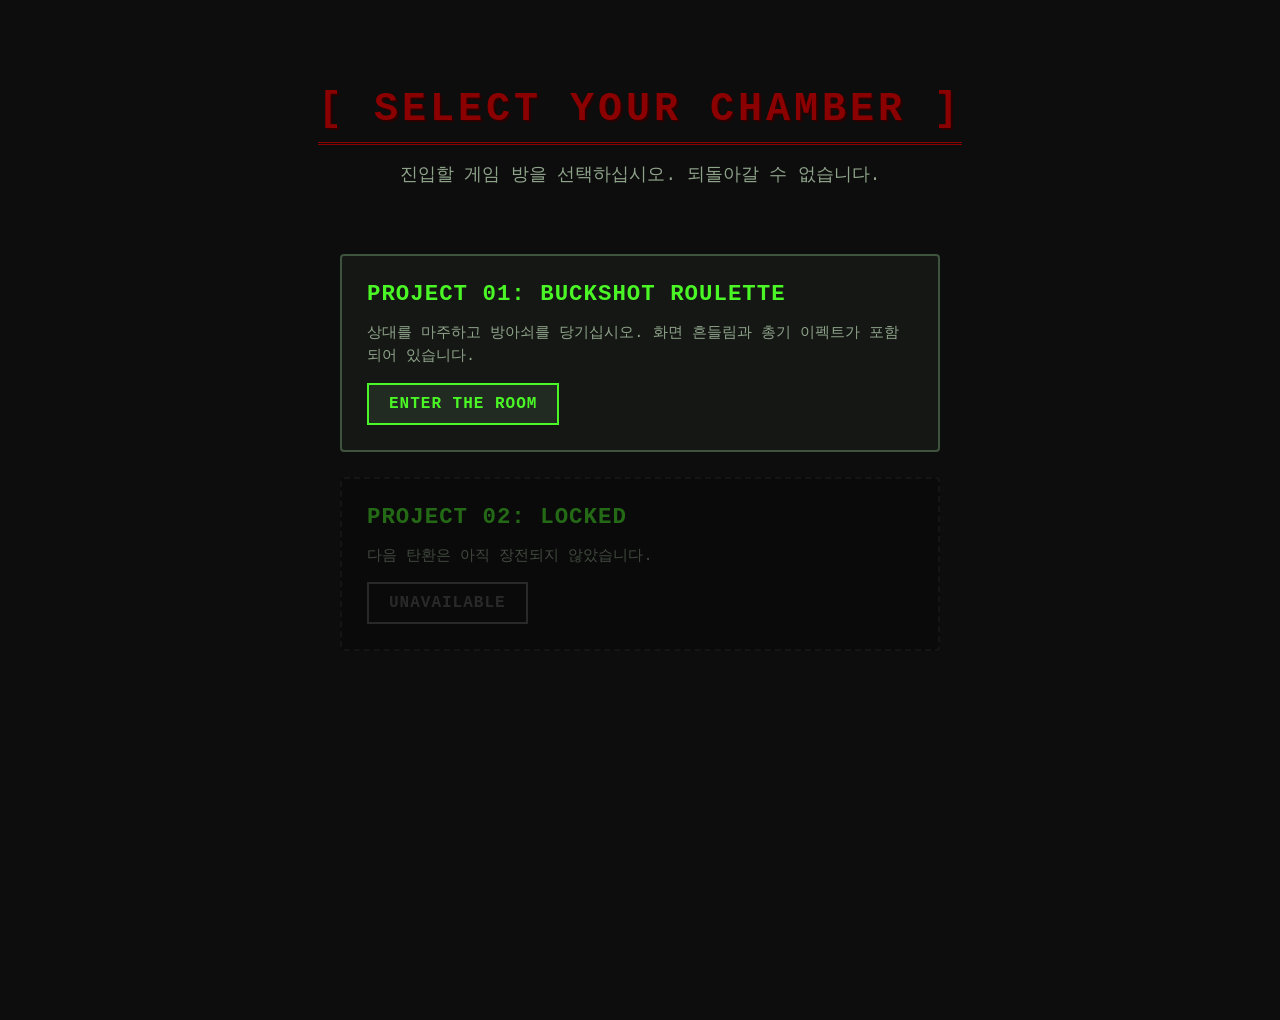
==== index.html @ 2c8a945e "Add files via upload" ====
<!DOCTYPE html>
<html lang="ko">
<head>
    <meta charset="UTF-8">
    <meta name="viewport" content="width=device-width, initial-scale=1.0">
    <title>[ ARCADE CHAMBER ]</title>
    <link rel="stylesheet" href="style.css">
</head>
<body>
    <header>
        <h1>[ SELECT YOUR CHAMBER ]</h1>
        <p>진입할 게임 방을 선택하십시오. 되돌아갈 수 없습니다.</p>
    </header>

    <section id="projects">
        <div class="project-card">
            <h3>PROJECT 01: BUCKSHOT ROULETTE</h3>
            <p>상대를 마주하고 방아쇠를 당기십시오. 화면 흔들림과 총기 이펙트가 포함되어 있습니다.</p>
            <a href="teamBuck/index.html" class="enter-btn">ENTER THE ROOM</a>
        </div>

        <div class="project-card disabled">
            <h3>PROJECT 02: LOCKED</h3>
            <p>다음 탄환은 아직 장전되지 않았습니다.</p>
            <a href="#" class="enter-btn">UNAVAILABLE</a>
        </div>
    </section>
</body>
</html>
---- style.css ----
/* 전체 배경: 어두운 지하 도박장 느낌 */
body {
    background-color: #0c0d0c;
    color: #4af626; /* 형광 녹색 */
    font-family: 'Courier New', monospace;
    margin: 0;
    padding: 60px 20px;
    display: flex;
    flex-direction: column;
    align-items: center;
    min-height: 100vh;
}

header {
    text-align: center;
    margin-bottom: 50px;
}

h1 {
    color: #8b0000; /* 핏빛 붉은색 */
    font-size: 2.5rem;
    letter-spacing: 4px;
    text-shadow: 2px 2px 0px #2b0000;
    border-bottom: 3px double #8b0000;
    padding-bottom: 10px;
    margin-bottom: 15px;
}

header p {
    color: #8fa38b;
    font-size: 1.1rem;
}

/* 프로젝트 카드를 담는 컨테이너 */
#projects {
    max-width: 600px;
    width: 100%;
    display: flex;
    flex-direction: column;
    gap: 25px;
}

/* 게임 선택 카드 */
.project-card {
    background-color: #141713; /* 탁한 국방색 느낌 */
    border: 2px solid #3f543f;
    padding: 25px;
    border-radius: 4px;
    display: flex;
    flex-direction: column;
    gap: 15px;
    transition: all 0.3s ease;
}

.project-card h3 {
    color: #4af626;
    margin: 0;
    font-size: 1.4rem;
    letter-spacing: 1px;
}

.project-card p {
    color: #8fa38b;
    margin: 0;
    line-height: 1.5;
    font-size: 0.95rem;
}

/* 🟢 실제 teamBuck으로 진입하는 버튼 스타일 */
.enter-btn {
    display: inline-block;
    align-self: flex-start;
    background-color: #222b21;
    color: #4af626;
    border: 2px solid #4af626;
    padding: 10px 20px;
    text-decoration: none;
    font-weight: bold;
    font-size: 1rem;
    letter-spacing: 1px;
    transition: all 0.1s ease-in-out;
}

/* 버튼에 마우스 올렸을 때 불빛 들어오는 효과 */
.enter-btn:hover {
    background-color: #4af626;
    color: #0c0d0c;
    box-shadow: 0 0 15px #4af626;
    cursor: pointer;
}

/* 마우스 올렸을 때 카드 전체가 조금 더 밝아짐 */
.project-card:hover {
    border-color: #5a7a5a;
    background-color: #181c17;
}

/* 비활성화된 두 번째 카드 스타일 */
.project-card.disabled {
    border: 2px dashed #222;
    background-color: #050605;
    opacity: 0.4;
}

.project-card.disabled .enter-btn {
    border-color: #555;
    color: #555;
    background-color: transparent;
    pointer-events: none; /* 클릭 안 되게 막음 */
}
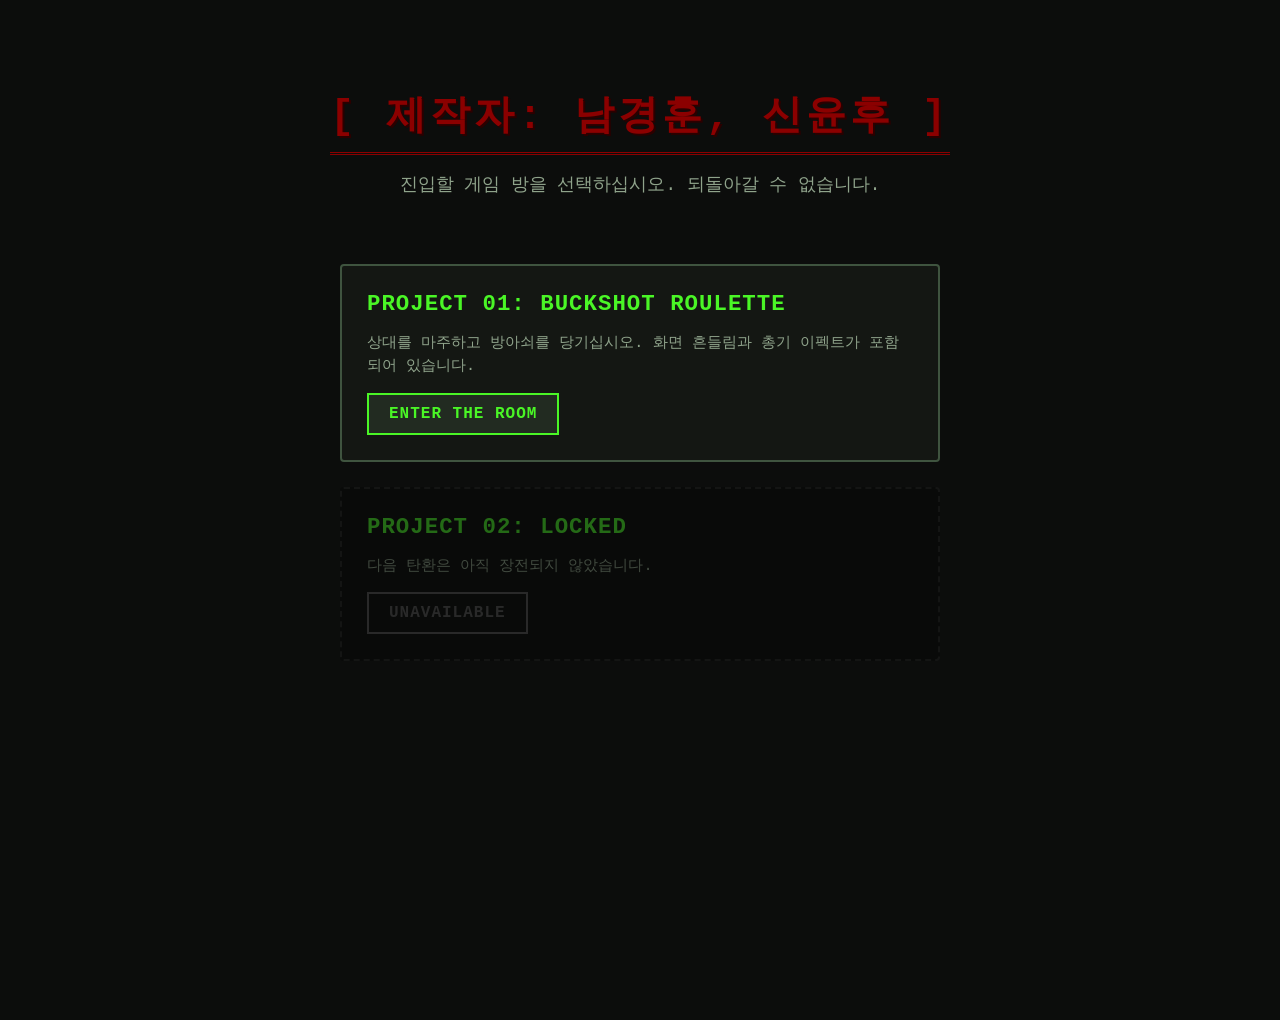
==== commit f4f77a0c: "Update index.html" ====
--- a/index.html
+++ b/index.html
@@ -3,12 +3,12 @@
 <head>
     <meta charset="UTF-8">
     <meta name="viewport" content="width=device-width, initial-scale=1.0">
-    <title>[ ARCADE CHAMBER ]</title>
+    <title>[ Live or Blank ]</title>
     <link rel="stylesheet" href="style.css">
 </head>
 <body>
     <header>
-        <h1>[ SELECT YOUR CHAMBER ]</h1>
+        <h1>[ 제작자: 남경훈, 신윤후 ]</h1>
         <p>진입할 게임 방을 선택하십시오. 되돌아갈 수 없습니다.</p>
     </header>
 
@@ -26,4 +26,4 @@
         </div>
     </section>
 </body>
-</html>+</html>
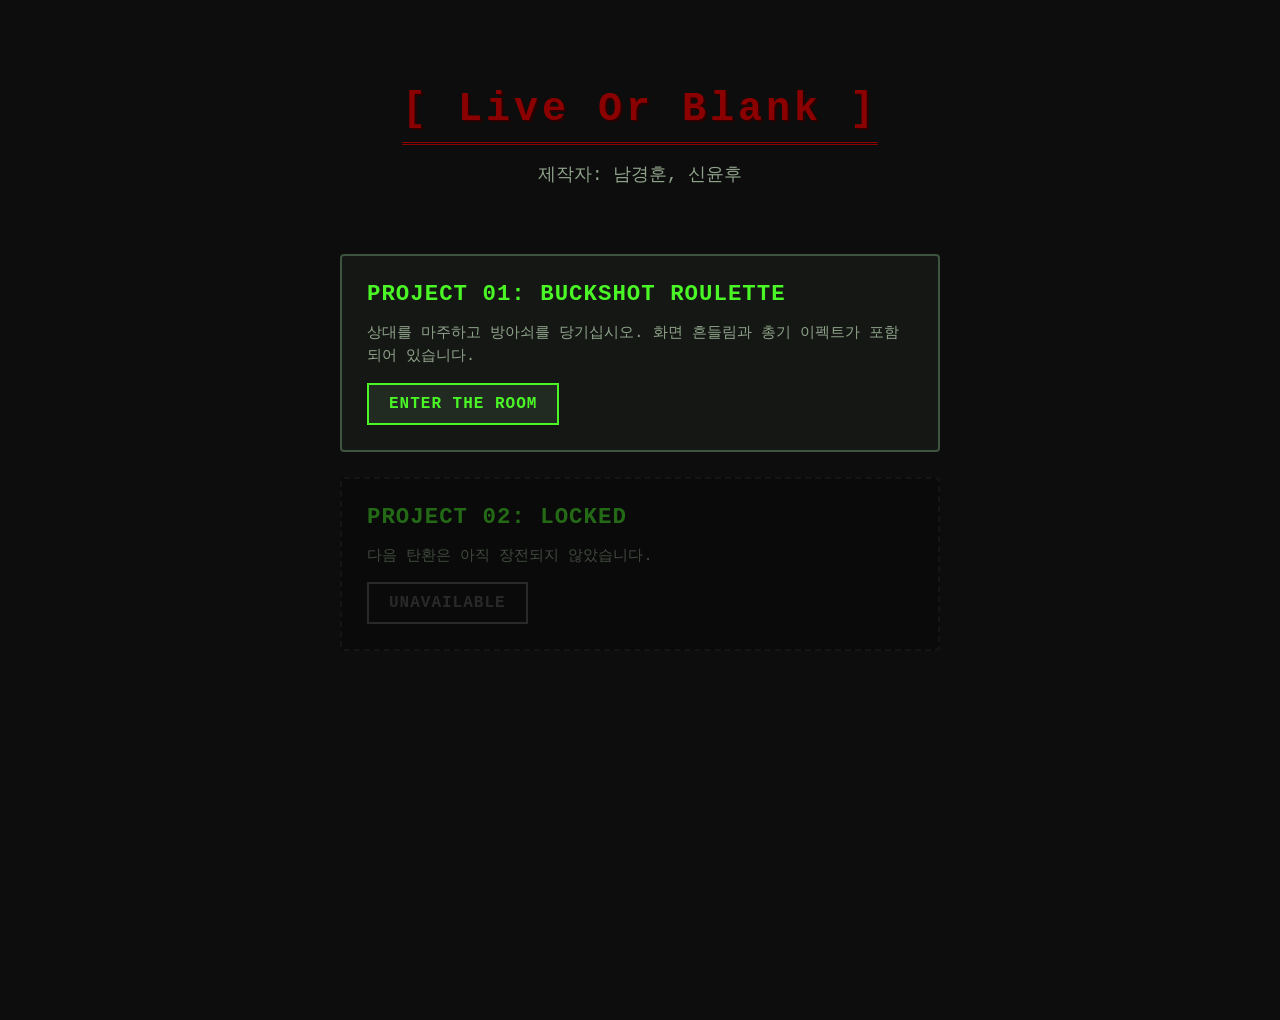
==== commit 109f2906: "Update index.html" ====
--- a/index.html
+++ b/index.html
@@ -8,8 +8,8 @@
 </head>
 <body>
     <header>
-        <h1>[ 제작자: 남경훈, 신윤후 ]</h1>
-        <p>진입할 게임 방을 선택하십시오. 되돌아갈 수 없습니다.</p>
+        <h1>[ Live Or Blank ]</h1>
+        <p>제작자: 남경훈, 신윤후</p>
     </header>
 
     <section id="projects">
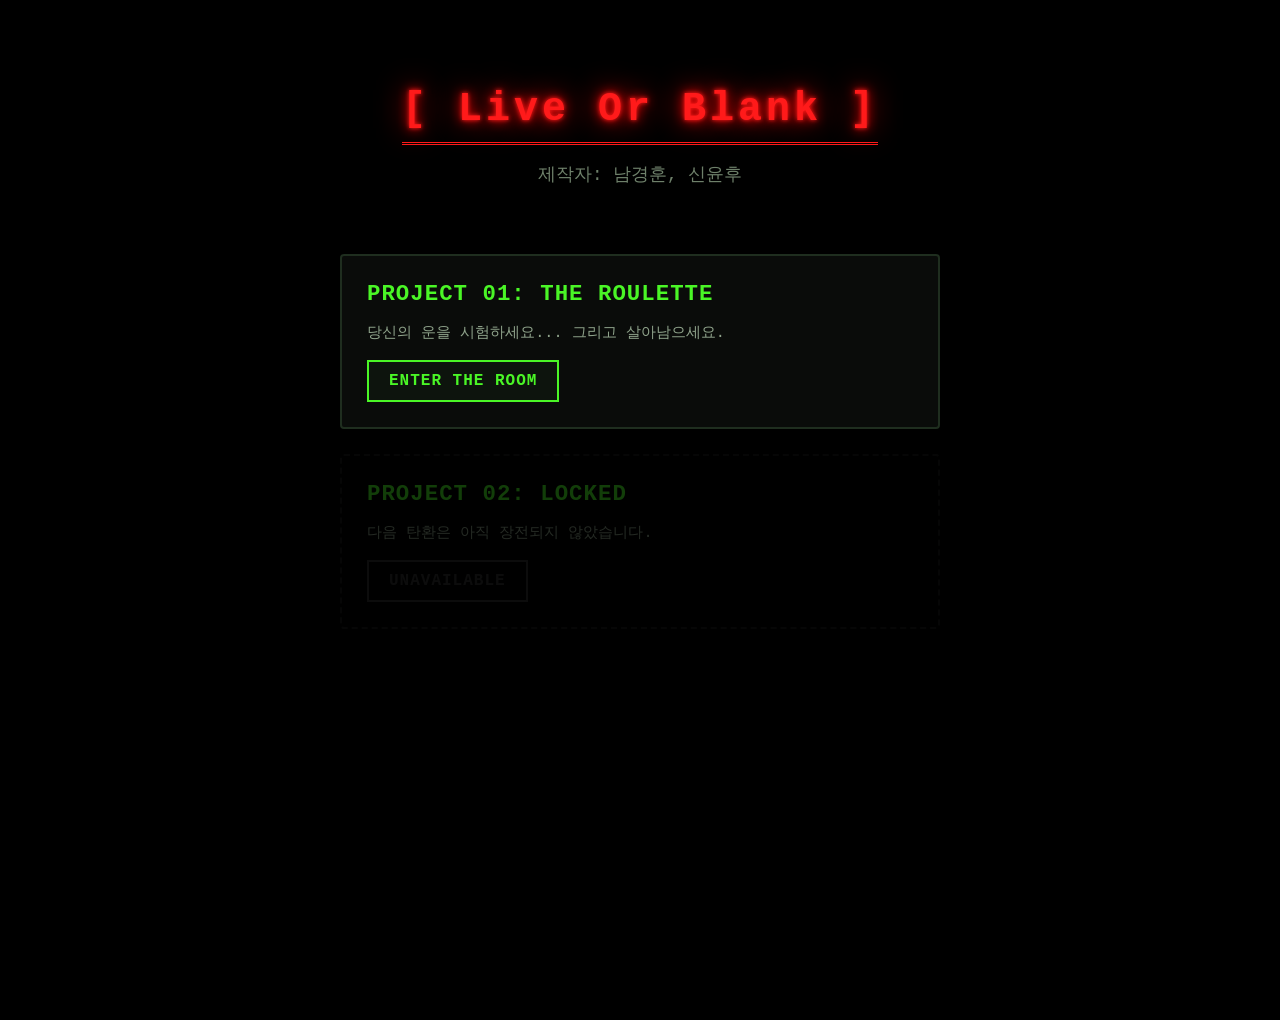
==== commit 907f7879: "Update index.html" ====
--- a/index.html
+++ b/index.html
@@ -14,8 +14,8 @@
 
     <section id="projects">
         <div class="project-card">
-            <h3>PROJECT 01: BUCKSHOT ROULETTE</h3>
-            <p>상대를 마주하고 방아쇠를 당기십시오. 화면 흔들림과 총기 이펙트가 포함되어 있습니다.</p>
+            <h3>PROJECT 01: THE ROULETTE</h3>
+            <p>당신의 운을 시험하세요... 그리고 살아남으세요.</p>
             <a href="teamBuck/index.html" class="enter-btn">ENTER THE ROOM</a>
         </div>
 
--- a/style.css
+++ b/style.css
@@ -1,6 +1,8 @@
-/* 전체 배경: 어두운 지하 도박장 느낌 */
+/* ==========================================
+    전체 배경: 완벽한 암흑의 지하 도박장
+   ========================================== */
 body {
-    background-color: #0c0d0c;
+    background-color: #000000; /* 🔴 애매한 녹색빛을 빼고 완벽한 칠흑색(#000000)으로 변경 */
     color: #4af626; /* 형광 녹색 */
     font-family: 'Courier New', monospace;
     margin: 0;
@@ -16,18 +18,20 @@
     margin-bottom: 50px;
 }
 
+/* 고장난 네온사인 제목 (다크 배경에서 효과 극대화) */
 h1 {
-    color: #8b0000; /* 핏빛 붉은색 */
+    color: #ff1a1a; 
     font-size: 2.5rem;
     letter-spacing: 4px;
-    text-shadow: 2px 2px 0px #2b0000;
-    border-bottom: 3px double #8b0000;
+    text-shadow: 0 0 4px #ff1a1a, 0 0 12px #ff0000, 0 0 30px #ff0000;
+    border-bottom: 3px double #ff1a1a;
     padding-bottom: 10px;
     margin-bottom: 15px;
+    animation: neonFlicker 2.5s infinite;
 }
 
 header p {
-    color: #8fa38b;
+    color: #6e806a; /* 🔴 텍스트가 너무 밝아 분위기를 깨지 않도록 살짝 톤다운 */
     font-size: 1.1rem;
 }
 
@@ -40,10 +44,10 @@
     gap: 25px;
 }
 
-/* 게임 선택 카드 */
+/* 🔴 게임 선택 카드: 배경에 묻히지 않는 묵직한 다크 그레이 */
 .project-card {
-    background-color: #141713; /* 탁한 국방색 느낌 */
-    border: 2px solid #3f543f;
+    background-color: #0a0c0a; /* 완전히 어두운 베이스 */
+    border: 2px solid #1f2e1f;  /* 은은하게 경계만 주는 테두리 */
     padding: 25px;
     border-radius: 4px;
     display: flex;
@@ -66,11 +70,11 @@
     font-size: 0.95rem;
 }
 
-/* 🟢 실제 teamBuck으로 진입하는 버튼 스타일 */
+/* 실제 teamBuck으로 진입하는 버튼 스타일 */
 .enter-btn {
     display: inline-block;
     align-self: flex-start;
-    background-color: #222b21;
+    background-color: #0d140d; /* 🔴 버튼 내부도 다크하게 변경 */
     color: #4af626;
     border: 2px solid #4af626;
     padding: 10px 20px;
@@ -84,27 +88,42 @@
 /* 버튼에 마우스 올렸을 때 불빛 들어오는 효과 */
 .enter-btn:hover {
     background-color: #4af626;
-    color: #0c0d0c;
+    color: #000000; /* 🔴 글자색을 완전한 블랙으로 */
     box-shadow: 0 0 15px #4af626;
     cursor: pointer;
 }
 
-/* 마우스 올렸을 때 카드 전체가 조금 더 밝아짐 */
+/* 🔴 마우스 올렸을 때 카드 전체가 녹색 아우라로 빛나는 연출 추가 */
 .project-card:hover {
-    border-color: #5a7a5a;
-    background-color: #181c17;
+    border-color: #4af626;
+    background-color: #0f120f;
+    box-shadow: 0 0 20px rgba(74, 246, 38, 0.15); /* 은은한 녹색 네온 광원 */
 }
 
 /* 비활성화된 두 번째 카드 스타일 */
 .project-card.disabled {
-    border: 2px dashed #222;
-    background-color: #050605;
-    opacity: 0.4;
+    border: 2px dashed #1a1a1a;
+    background-color: #020302;
+    opacity: 0.25; /* 🔴 더 어둡게 죽여서 선택 불가능함을 강조 */
 }
 
 .project-card.disabled .enter-btn {
-    border-color: #555;
-    color: #555;
+    border-color: #333;
+    color: #333;
     background-color: transparent;
-    pointer-events: none; /* 클릭 안 되게 막음 */
-}+    pointer-events: none; 
+}
+
+/* 고장난 네온사인 효과 키프레임 */
+@keyframes neonFlicker {
+    0%, 18%, 22%, 25%, 53%, 57%, 100% {
+        color: #ff1a1a;
+        text-shadow: 0 0 4px #ff1a1a, 0 0 12px #ff0000, 0 0 30px #ff0000;
+        border-color: #ff1a1a;
+    }
+    20%, 24%, 55% {
+        color: #220000;       /* 🔴 불 꺼졌을 때 암흑 속에서 거의 안 보이도록 더 어둡게 조절 */
+        text-shadow: none;    
+        border-color: #220000; 
+    }
+}
